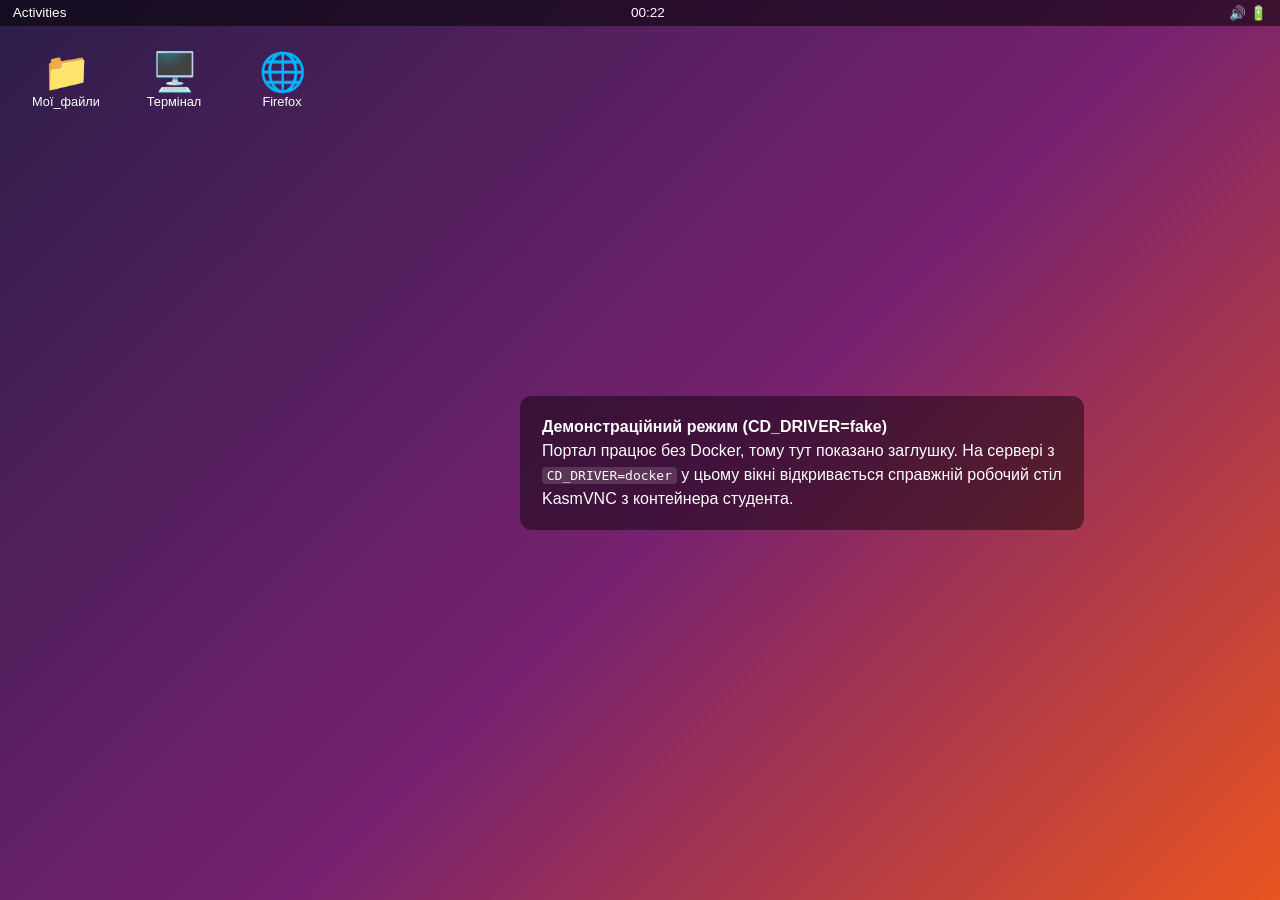
==== cloud-desktop/portal/app/static/fake-desktop.html @ aa7516cb "Add cloud desktop portal for students Web portal where students launch browser-based desktops (Ubunt" ====
<!DOCTYPE html>
<html lang="uk">
<head>
  <meta charset="UTF-8">
  <title>Демо-стіл</title>
  <style>
    html, body { margin: 0; height: 100%; font-family: "Segoe UI", Roboto, sans-serif; }
    body { background: linear-gradient(135deg, #2c1e4a, #77216f 55%, #e95420); color: #fff; display: flex; flex-direction: column; }
    .top { background: rgba(0,0,0,.55); padding: .3rem .8rem; font-size: .85rem; display: flex; justify-content: space-between; }
    .desk { flex: 1; padding: 1.5rem; display: flex; gap: 1.5rem; align-items: flex-start; }
    .icon { width: 84px; text-align: center; font-size: .8rem; }
    .icon div { font-size: 38px; }
    .note { margin: auto; max-width: 520px; background: rgba(0,0,0,.45); padding: 1.2rem 1.4rem; border-radius: 12px; line-height: 1.5; }
    code { background: rgba(255,255,255,.15); padding: .05rem .3rem; border-radius: 4px; }
  </style>
</head>
<body>
  <div class="top"><span>Activities</span><span id="clock"></span><span>🔊 🔋</span></div>
  <div class="desk">
    <div class="icon"><div>📁</div>Мої_файли</div>
    <div class="icon"><div>🖥️</div>Термінал</div>
    <div class="icon"><div>🌐</div>Firefox</div>
    <div class="note">
      <strong>Демонстраційний режим (CD_DRIVER=fake)</strong><br>
      Портал працює без Docker, тому тут показано заглушку. На сервері з <code>CD_DRIVER=docker</code>
      у цьому вікні відкривається справжній робочий стіл KasmVNC з контейнера студента.
    </div>
  </div>
  <script>
    const tick = () => { document.getElementById("clock").textContent = new Date().toLocaleTimeString("uk-UA", { hour: "2-digit", minute: "2-digit" }); };
    tick(); setInterval(tick, 10000);
  </script>
</body>
</html>
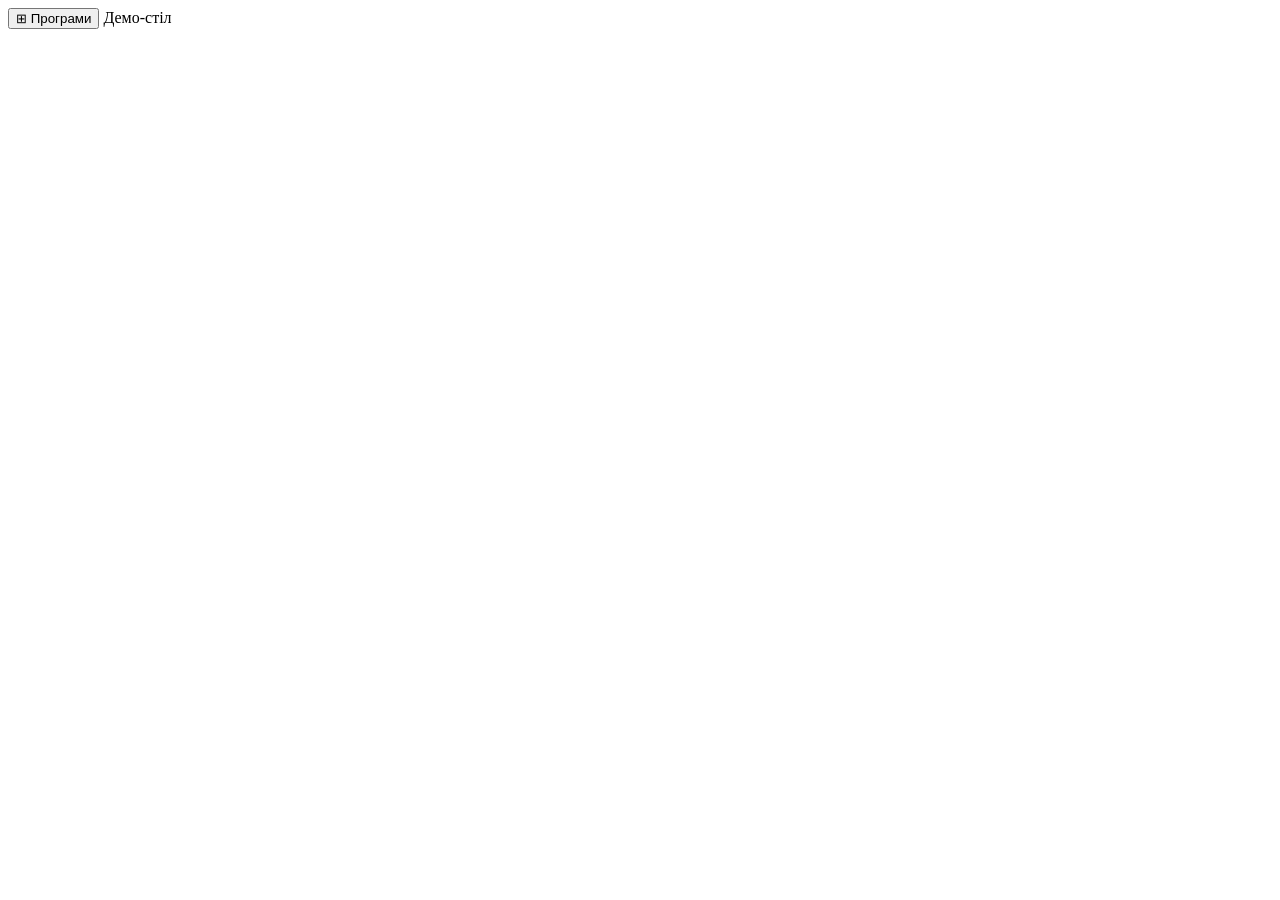
==== commit e81fec69: "Make the demo desktop interactive: windows, files, terminal, editor Without Docker the desktop was a" ====
--- a/cloud-desktop/portal/app/static/fake-desktop.html
+++ b/cloud-desktop/portal/app/static/fake-desktop.html
@@ -2,33 +2,19 @@
 <html lang="uk">
 <head>
   <meta charset="UTF-8">
-  <title>Демо-стіл</title>
-  <style>
-    html, body { margin: 0; height: 100%; font-family: "Segoe UI", Roboto, sans-serif; }
-    body { background: linear-gradient(135deg, #2c1e4a, #77216f 55%, #e95420); color: #fff; display: flex; flex-direction: column; }
-    .top { background: rgba(0,0,0,.55); padding: .3rem .8rem; font-size: .85rem; display: flex; justify-content: space-between; }
-    .desk { flex: 1; padding: 1.5rem; display: flex; gap: 1.5rem; align-items: flex-start; }
-    .icon { width: 84px; text-align: center; font-size: .8rem; }
-    .icon div { font-size: 38px; }
-    .note { margin: auto; max-width: 520px; background: rgba(0,0,0,.45); padding: 1.2rem 1.4rem; border-radius: 12px; line-height: 1.5; }
-    code { background: rgba(255,255,255,.15); padding: .05rem .3rem; border-radius: 4px; }
-  </style>
+  <meta name="viewport" content="width=device-width, initial-scale=1.0">
+  <title>Робочий стіл (демо)</title>
+  <link rel="stylesheet" href="/static/webdesk/webdesk.css">
 </head>
 <body>
-  <div class="top"><span>Activities</span><span id="clock"></span><span>🔊 🔋</span></div>
-  <div class="desk">
-    <div class="icon"><div>📁</div>Мої_файли</div>
-    <div class="icon"><div>🖥️</div>Термінал</div>
-    <div class="icon"><div>🌐</div>Firefox</div>
-    <div class="note">
-      <strong>Демонстраційний режим (CD_DRIVER=fake)</strong><br>
-      Портал працює без Docker, тому тут показано заглушку. На сервері з <code>CD_DRIVER=docker</code>
-      у цьому вікні відкривається справжній робочий стіл KasmVNC з контейнера студента.
-    </div>
+  <div id="topbar">
+    <button id="activities" title="Програми">⊞ Програми</button>
+    <span id="demo-badge" title="Справжня Ubuntu запускається, коли встановлено Docker">Демо-стіл</span>
+    <span class="spacer"></span>
+    <span id="clock"></span>
   </div>
-  <script>
-    const tick = () => { document.getElementById("clock").textContent = new Date().toLocaleTimeString("uk-UA", { hour: "2-digit", minute: "2-digit" }); };
-    tick(); setInterval(tick, 10000);
-  </script>
+  <div id="desktop" tabindex="0"></div>
+  <div id="taskbar"></div>
+  <script type="module" src="/static/webdesk/webdesk.js"></script>
 </body>
 </html>
